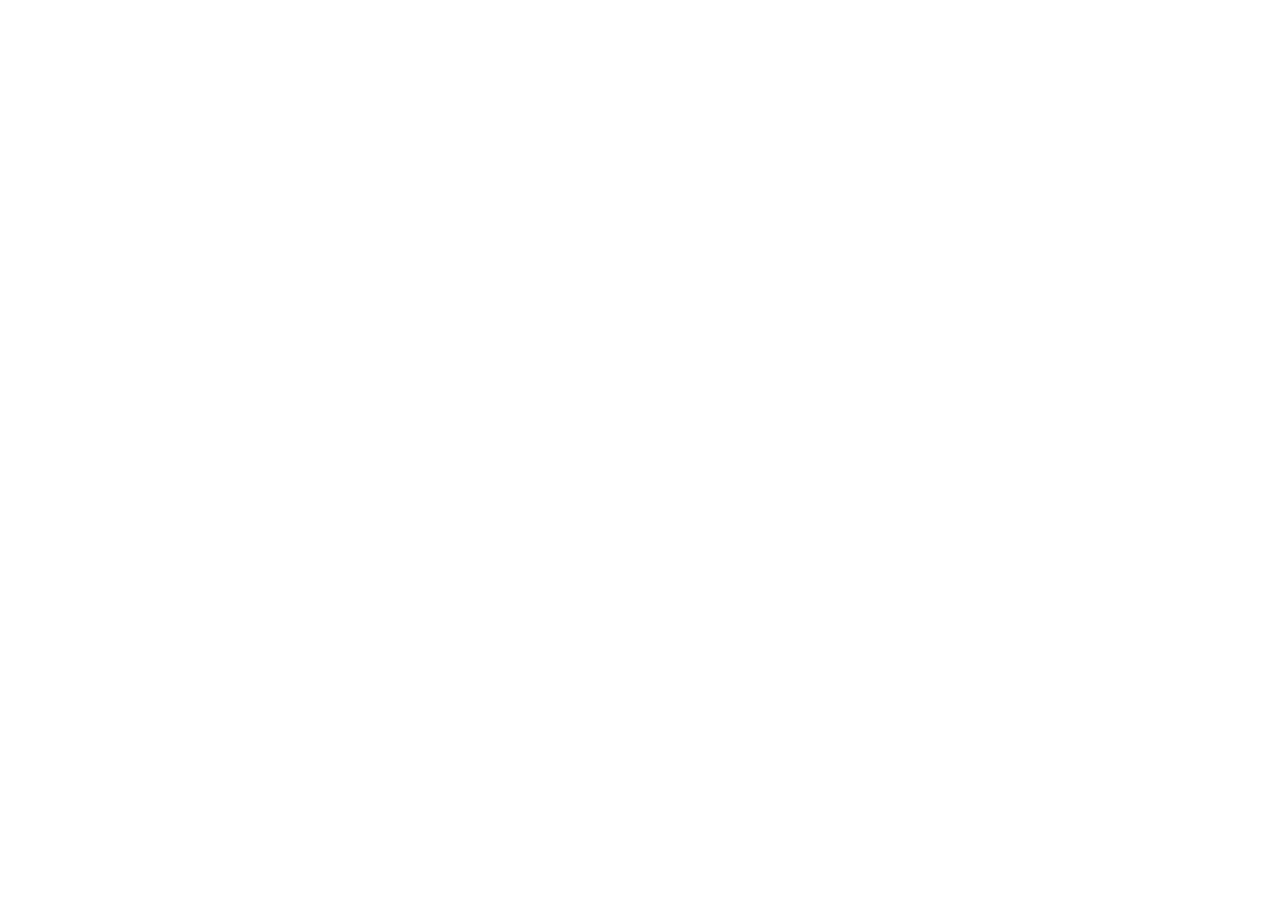
==== index.html @ 0bd3ad55 "Add files via upload" ====
<!DOCTYPE html>
<html lang="fr">
<head>
    <meta charset="UTF-8">
    <meta http-equiv="X-UA-Compatible" content="IE=edge">
    <meta name="viewport" content="width=device-width, initial-scale=1.0">

    <title>Orinoco</title>

</head>



<body>

    <header>

        <div class="presentation">
            
        </div>
        
    </header>



    
</body>
</html>
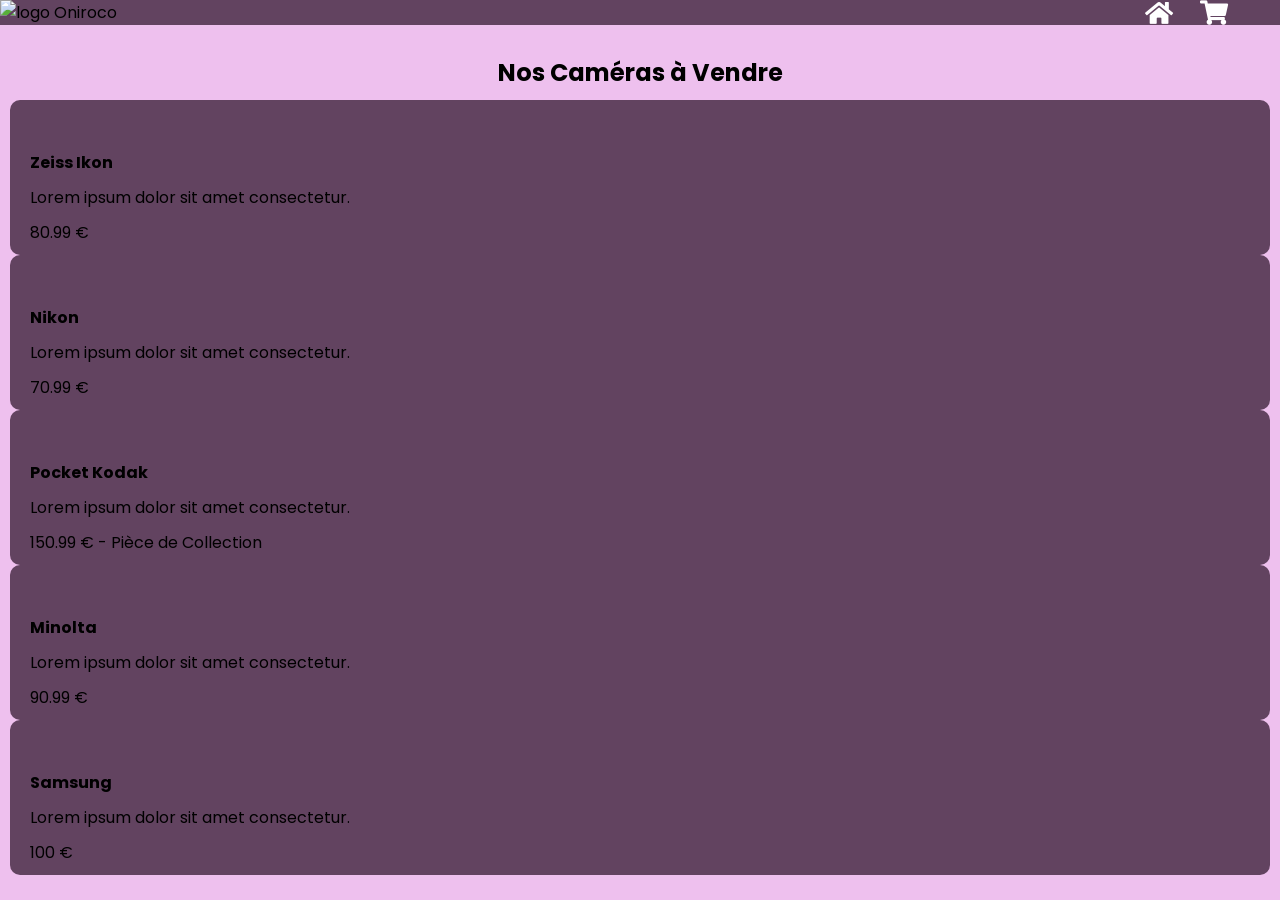
==== commit 8e312006: "Add files via upload" ====
--- a/index.html
+++ b/index.html
@@ -4,6 +4,11 @@
     <meta charset="UTF-8">
     <meta http-equiv="X-UA-Compatible" content="IE=edge">
     <meta name="viewport" content="width=device-width, initial-scale=1.0">
+    <link rel="stylesheet" href="accueil.css">
+    <link rel="shortcut icon" type="image/png" href="/Images/Favicon.jpg">
+    <link rel="stylesheet" href="https://use.fontawesome.com/releases/v5.15.2/css/all.css" integrity="sha384-vSIIfh2YWi9wW0r9iZe7RJPrKwp6bG+s9QZMoITbCckVJqGCCRhc+ccxNcdpHuYu" crossorigin="anonymous">
+    <link rel="preconnect" href="https://fonts.gstatic.com">
+    <link href="https://fonts.googleapis.com/css2?family=Poppins&display=swap" rel="stylesheet"> 
 
     <title>Orinoco</title>
 
@@ -15,14 +20,109 @@
 
     <header>
 
+
+    
         <div class="presentation">
+
             
+            <img src="/Images/Logo Oniroco.jpg" alt="logo Oniroco">
+
+           
+
+
+            <div class="liens">
+
+                <ul>
+
+                    <li>
+                        <a href="index.html"><i class="fas fa-home"></i></a>
+                    </li>
+
+                    <li>
+                        <a href="#"><i class="fas fa-shopping-cart"></i></a>
+                    </li>
+
+                </ul>
+
+            </div>
+
+
         </div>
+
+
         
     </header>
 
 
 
+    <section class="photo">
+
+
+        <h1>Nos Caméras à Vendre</h1>
+
+
+        <div class="container">
+
+            
+            <article class="camera1">
+
+                <img src="/Images/vcam_1.jpg" alt="">
+                <strong>Zeiss Ikon</strong>
+                <p>Lorem ipsum dolor sit amet consectetur.</p>
+                <span>80.99 €</span>
+                
+            </article>
+
+
+            <article class="camera2">
+
+                <img src="/Images/vcam_2.jpg" alt="">
+                <strong>Nikon</strong>
+                <p>Lorem ipsum dolor sit amet consectetur.</p>
+                <span>70.99 €</span>
+
+            </article>
+
+
+            <article class="camera3">
+
+                <img src="/Images/vcam_3.jpg" alt="">
+                <strong>Pocket Kodak</strong>
+                <p>Lorem ipsum dolor sit amet consectetur.</p>
+                <span>150.99 € - Pièce de Collection</span>
+
+            </article>
+
+
+            <article class="camera4">
+
+                <img src="/Images/vcam_4.jpg" alt="">
+                <strong>Minolta</strong>
+                <p>Lorem ipsum dolor sit amet consectetur.</p>
+                <span>90.99 €</span>
+
+            </article>
+
+
+
+            <article class="camera5">
+
+                <img src="/Images/vcam_5.jpg" alt="">
+                <strong>Samsung</strong>
+                <p>Lorem ipsum dolor sit amet consectetur.</p>
+                <span>100 €</span>
+
+            </article>
+
+
+
+
+        </div>
+
+
+
+    </section>
     
+ 
 </body>
 </html>
--- a/accueil.css
+++ b/accueil.css
@@ -0,0 +1,284 @@
+*, ::before, ::after {
+
+    box-sizing: border-box;
+    margin: 0;
+    padding: 0;
+
+}
+
+
+body {
+
+    background: #eec0ee;
+    font-family: 'poppins', sans-serif;
+}
+
+
+
+
+
+
+/* HEADER */
+
+
+
+.presentation {
+
+    background: rgba(24, 1, 20, 0.651);
+    display: flex;
+    align-items: center;
+    justify-content: space-between;
+    
+}
+
+
+.presentation img {
+
+    width: 200px;
+    
+}
+
+
+
+.liens {
+
+    display: flex;
+    width: 150px;
+    font-size: 20px;
+    
+    
+}
+
+
+.liens ul {
+
+    display: flex;
+    list-style-type: none;
+    
+    
+}
+
+.liens a {
+
+    display: flex;
+    text-decoration: none;
+    margin-left: 15px;
+    color: #fff;
+    
+}
+
+
+.liens i {
+
+    font-size: 25px;
+    width: 40px;
+    
+}
+
+
+
+/* CORPS DE LA PAGE */
+
+
+.photo {
+
+    
+
+}
+
+
+
+.photo h1 {
+
+    display: flex;
+    justify-content: center;
+    margin-top: 30px;
+
+}
+
+
+.container {
+
+    display: flex;
+    flex-direction: column;
+    margin: 10px;
+}
+
+
+
+
+.container img {
+
+    display: flex;
+    justify-content: center;
+    margin-top: 40px;
+    width: 300px;
+
+}
+
+
+.camera1 {
+
+    background: rgba(24, 1, 20, 0.651);
+    border-radius: 10px;
+    
+    
+}
+
+
+
+.camera1 img {
+
+    display: flex;
+    justify-content: center;
+    cursor: pointer;
+    
+}
+
+
+.camera1 p, strong, span {
+
+    display: flex;
+    margin-top: 10px;
+    margin-left: 20px;
+    cursor: pointer;
+    
+}
+
+
+span {
+
+    padding-bottom: 10px;
+
+}
+
+
+
+
+.camera2 {
+
+    background: rgba(24, 1, 20, 0.651);
+    border-radius: 10px;
+    
+    
+}
+
+
+
+.camera2 img {
+
+    display: flex;
+    justify-content: center;
+    cursor: pointer;
+    
+}
+
+.camera2 p, strong, span {
+
+    display: flex;
+    margin-top: 10px;
+    margin-left: 20px;
+    cursor: pointer;
+    
+    
+}
+
+
+
+.camera3 {
+
+    background: rgba(24, 1, 20, 0.651);
+    border-radius: 10px;
+    
+    
+}
+
+
+
+.camera3 img {
+
+    display: flex;
+    cursor: pointer;
+    
+}
+
+
+.camera3 p, strong, span {
+
+    display: flex;
+    margin-top: 10px;
+    margin-left: 20px;
+    cursor: pointer;
+    
+    
+}
+
+
+
+.camera4 {
+
+    background: rgba(24, 1, 20, 0.651);
+    border-radius: 10px;
+    
+    
+}
+
+
+
+.camera4 img {
+
+    display: flex;
+    cursor: pointer;
+    
+}
+
+
+.camera4 p, strong, span {
+
+    display: flex;
+    margin-top: 10px;
+    margin-left: 20px;
+    cursor: pointer;
+    
+    
+}
+
+
+
+.camera5 {
+
+    background: rgba(24, 1, 20, 0.651);
+    border-radius: 10px;
+    
+    
+}
+
+
+.camera5 img {
+
+    display: flex;
+    cursor: pointer;
+    
+}
+
+
+.camera5 p, strong, span {
+
+    display: flex;
+    margin-top: 10px;
+    margin-left: 20px;
+    cursor: pointer;
+    
+    
+}
+
+{
+
+    display: flex;
+    margin-top: 10px;
+    cursor: pointer;
+    
+}
+
+
+
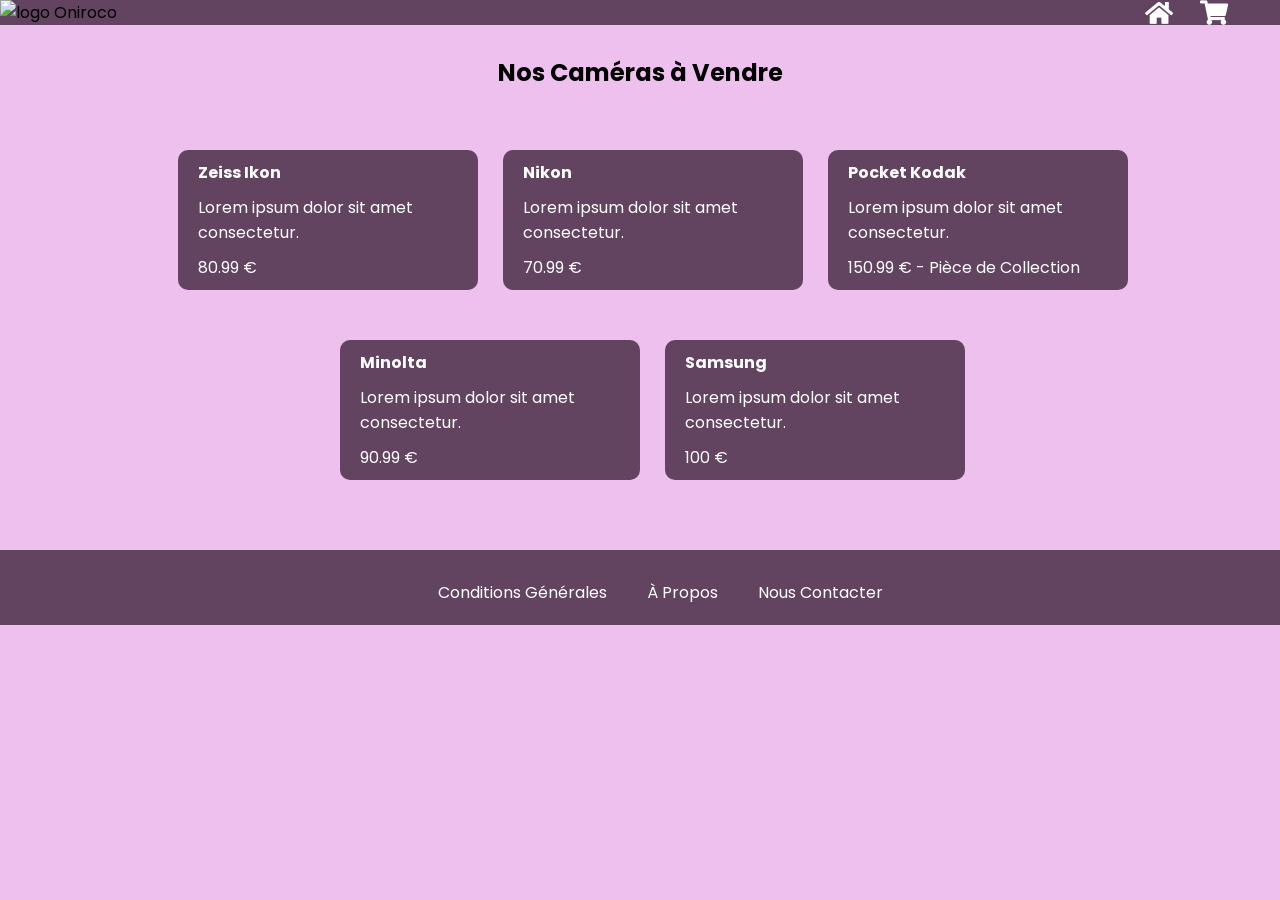
==== commit afb37561: "Add files via upload" ====
--- a/index.html
+++ b/index.html
@@ -5,6 +5,7 @@
     <meta http-equiv="X-UA-Compatible" content="IE=edge">
     <meta name="viewport" content="width=device-width, initial-scale=1.0">
     <link rel="stylesheet" href="accueil.css">
+    <link rel="stylesheet" href="media.css">
     <link rel="shortcut icon" type="image/png" href="/Images/Favicon.jpg">
     <link rel="stylesheet" href="https://use.fontawesome.com/releases/v5.15.2/css/all.css" integrity="sha384-vSIIfh2YWi9wW0r9iZe7RJPrKwp6bG+s9QZMoITbCckVJqGCCRhc+ccxNcdpHuYu" crossorigin="anonymous">
     <link rel="preconnect" href="https://fonts.gstatic.com">
@@ -25,9 +26,10 @@
         <div class="presentation">
 
             
+
             <img src="/Images/Logo Oniroco.jpg" alt="logo Oniroco">
 
-           
+            
 
 
             <div class="liens">
@@ -39,7 +41,7 @@
                     </li>
 
                     <li>
-                        <a href="#"><i class="fas fa-shopping-cart"></i></a>
+                        <a href="panier.html"><i class="fas fa-shopping-cart"></i></a>
                     </li>
 
                 </ul>
@@ -66,11 +68,12 @@
             
             <article class="camera1">
 
+
                 <img src="/Images/vcam_1.jpg" alt="">
                 <strong>Zeiss Ikon</strong>
                 <p>Lorem ipsum dolor sit amet consectetur.</p>
                 <span>80.99 €</span>
-                
+
             </article>
 
 
@@ -122,6 +125,33 @@
 
 
     </section>
+
+
+
+    <footer>
+
+        <div class="info">
+
+            <ul>
+
+                <li>
+                    <a href="conditions">Conditions Générales</a>
+                </li>
+
+                </li>
+                    <a href="propos">À Propos</a>
+                </li>
+
+                </li>
+                    <a href="contact">Nous Contacter</a>
+                </li>
+
+            </ul>
+
+        </div>
+
+
+    </footer>
     
  
 </body>
--- a/accueil.css
+++ b/accueil.css
@@ -32,7 +32,7 @@
 }
 
 
-.presentation img {
+.presentation img  {
 
     width: 200px;
     
@@ -102,6 +102,7 @@
     display: flex;
     flex-direction: column;
     margin: 10px;
+    
 }
 
 
@@ -111,19 +112,22 @@
 
     display: flex;
     justify-content: center;
-    margin-top: 40px;
+    border-radius: 10px 10px 0 0;
     width: 300px;
 
 }
 
 
-.camera1 {
-
-    background: rgba(24, 1, 20, 0.651);
-    border-radius: 10px;
-    
-    
-}
+.camera1, .camera2, .camera3, .camera4, .camera5 {
+
+    background: rgba(24, 1, 20, 0.651);
+    margin-top: 50px;
+    border-radius: 10px;
+    width: 300px;
+    color: #fff;
+      
+}
+
 
 
 
@@ -272,13 +276,35 @@
     
 }
 
-{
-
-    display: flex;
-    margin-top: 10px;
-    cursor: pointer;
-    
-}
-
-
-
+
+
+
+
+/* FOOTER */
+
+
+footer {
+
+    background: rgba(24, 1, 20, 0.651);
+    margin-top: 70px;
+}
+
+
+.info ul  {
+
+    list-style-type: none;
+    padding: 20px;
+    display: flex;
+    flex-direction: column;
+}
+
+
+.info a {
+
+    
+    text-decoration: none;
+    color: #fff;
+    margin-top: 10px;
+
+}
+
--- a/media.css
+++ b/media.css
@@ -0,0 +1,143 @@
+
+@media (min-width: 320px) {
+
+    .container {
+
+        display: flex;
+        justify-content: center;
+        flex-direction: row;
+        flex-wrap: wrap;
+        
+
+
+    }
+
+
+  
+
+
+
+}
+
+
+
+
+@media (min-width: 400px) {
+
+    .container {
+
+        display: flex;
+        justify-content: center;
+        flex-direction: row;
+        flex-wrap: wrap;
+        
+
+
+    }
+
+
+   
+
+}
+
+
+
+
+@media (min-width: 620px) {
+
+    .container {
+
+        display: flex;
+        justify-content: center;
+        flex-direction: row;
+        flex-wrap: wrap;
+        
+
+
+    }
+
+
+    .camera1, .camera2, .camera3, .camera4, .camera5 {
+
+        margin-left: 25px;
+
+
+    }
+
+
+
+    .info ul {
+
+        display: flex;
+        justify-content: center;
+        flex-direction: row;
+       
+    }
+
+
+    .info a {
+
+        display: flex;
+        margin-left: 40px;
+
+    }
+
+
+
+}
+
+
+
+
+
+@media (min-width: 730px) {
+
+    .container {
+
+        display: flex;
+        justify-content: center;
+        flex-direction: row;
+        flex-wrap: wrap;
+        
+
+
+    }
+
+
+    .camera1, .camera2, .camera3, .camera4, .camera5 {
+
+        margin-left: 25px;
+
+
+    }
+
+
+
+}
+
+
+
+@media (min-width: 1050px) {
+
+    .container {
+
+        display: flex;
+        justify-content: center;
+        flex-direction: row;
+        flex-wrap: wrap;
+        
+
+
+    }
+
+
+    .camera1, .camera2, .camera3, .camera4, .camera5 {
+
+        margin-left: 25px;
+
+
+    }
+
+
+
+}
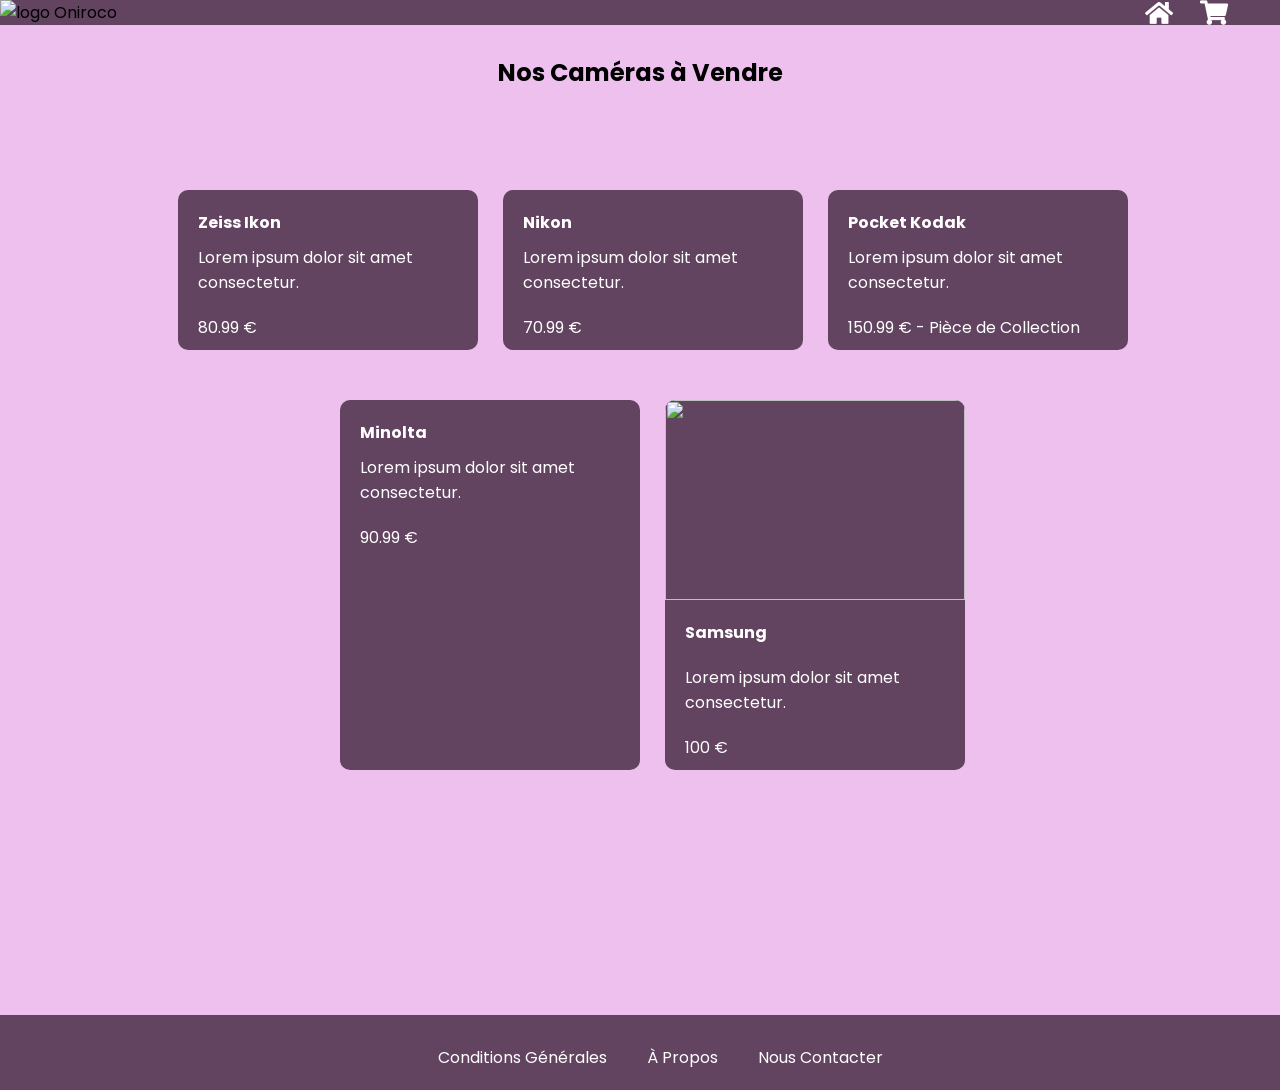
==== commit 0e63997c: "Add files via upload" ====
--- a/index.html
+++ b/index.html
@@ -11,7 +11,7 @@
     <link rel="preconnect" href="https://fonts.gstatic.com">
     <link href="https://fonts.googleapis.com/css2?family=Poppins&display=swap" rel="stylesheet"> 
 
-    <title>Orinoco</title>
+    <title>Orinoco - Accueil</title>
 
 </head>
 
@@ -128,6 +128,7 @@
 
 
 
+  
     <footer>
 
         <div class="info">
@@ -153,6 +154,10 @@
 
     </footer>
     
+
+    
  
 </body>
+
+
 </html>
--- a/accueil.css
+++ b/accueil.css
@@ -80,13 +80,6 @@
 /* CORPS DE LA PAGE */
 
 
-.photo {
-
-    
-
-}
-
-
 
 .photo h1 {
 
@@ -101,7 +94,7 @@
 
     display: flex;
     flex-direction: column;
-    margin: 10px;
+    margin: 50px;
     
 }
 
@@ -114,7 +107,7 @@
     justify-content: center;
     border-radius: 10px 10px 0 0;
     width: 300px;
-
+    
 }
 
 
@@ -262,14 +255,15 @@
 
     display: flex;
     cursor: pointer;
-    
+    height: 200px;
+    object-fit: cover;
 }
 
 
 .camera5 p, strong, span {
 
     display: flex;
-    margin-top: 10px;
+    margin-top: 20px;
     margin-left: 20px;
     cursor: pointer;
     
@@ -286,7 +280,7 @@
 footer {
 
     background: rgba(24, 1, 20, 0.651);
-    margin-top: 70px;
+    margin-top: 245px;
 }
 
 
--- a/media.css
+++ b/media.css
@@ -1,3 +1,7 @@
+
+/* PAGE D'ACCUEIL - PAGE 1 */
+
+
 
 @media (min-width: 320px) {
 
@@ -7,13 +11,13 @@
         justify-content: center;
         flex-direction: row;
         flex-wrap: wrap;
-        
+
 
 
     }
 
 
-  
+
 
 
 
@@ -30,13 +34,13 @@
         justify-content: center;
         flex-direction: row;
         flex-wrap: wrap;
-        
+
 
 
     }
 
 
-   
+
 
 }
 
@@ -51,7 +55,7 @@
         justify-content: center;
         flex-direction: row;
         flex-wrap: wrap;
-        
+
 
 
     }
@@ -71,7 +75,7 @@
         display: flex;
         justify-content: center;
         flex-direction: row;
-       
+
     }
 
 
@@ -98,7 +102,6 @@
         justify-content: center;
         flex-direction: row;
         flex-wrap: wrap;
-        
 
 
     }
@@ -125,7 +128,7 @@
         justify-content: center;
         flex-direction: row;
         flex-wrap: wrap;
-        
+
 
 
     }
@@ -140,4 +143,10 @@
 
 
 
-}+}
+
+
+
+
+
+
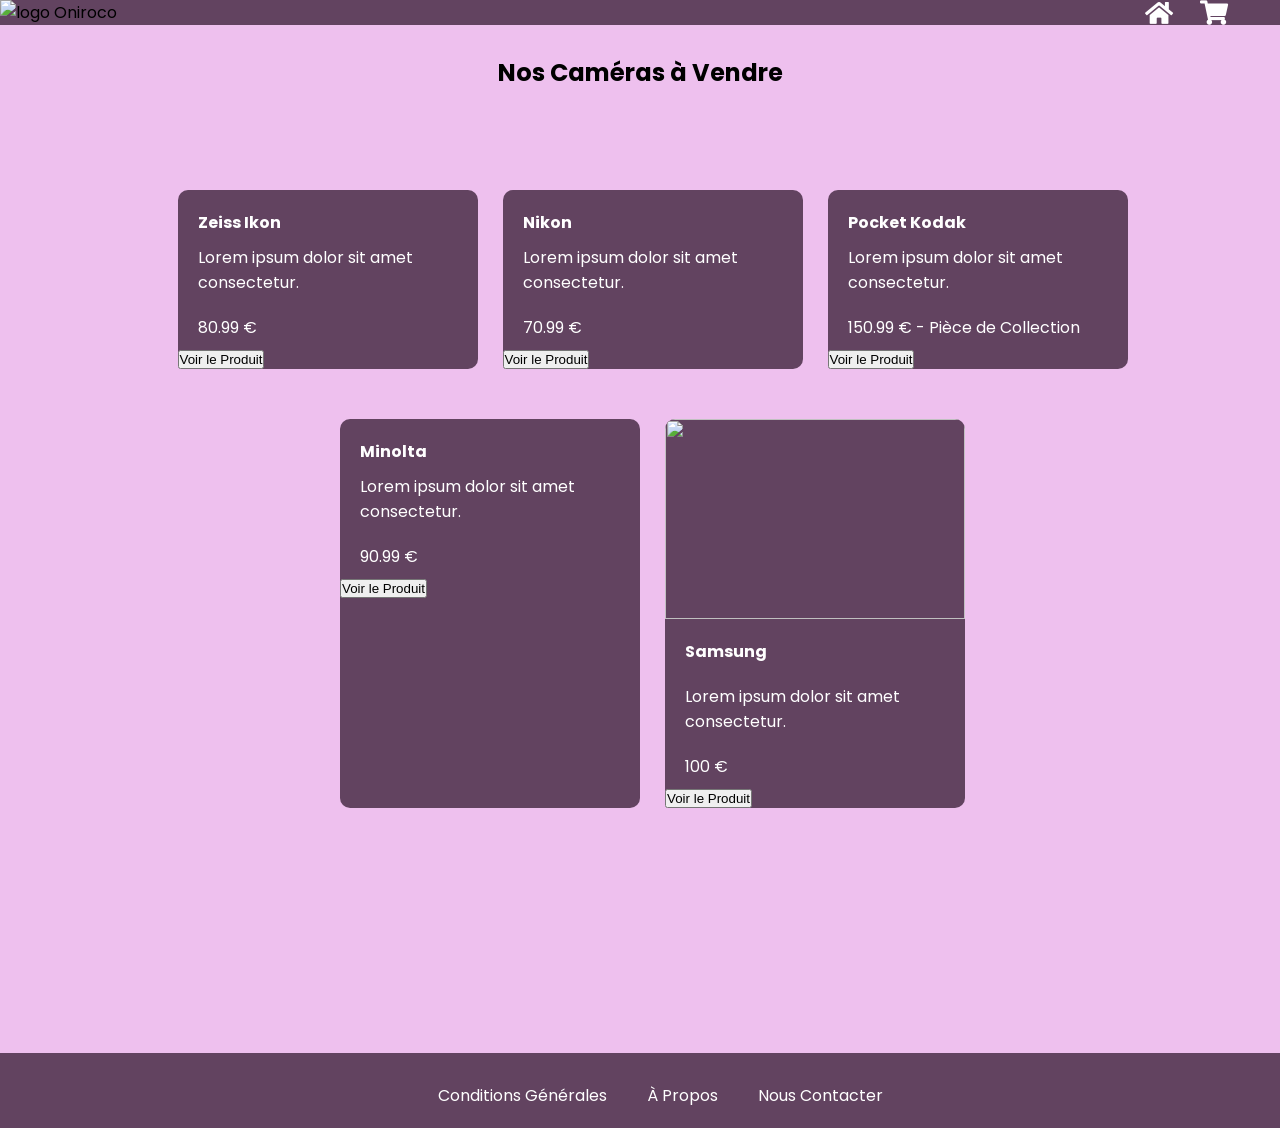
==== commit 481bbfa7: "Add files via upload" ====
--- a/index.html
+++ b/index.html
@@ -74,6 +74,10 @@
                 <p>Lorem ipsum dolor sit amet consectetur.</p>
                 <span>80.99 €</span>
 
+                <button class="boutton">
+                    Voir le Produit
+                </button>
+
             </article>
 
 
@@ -83,6 +87,11 @@
                 <strong>Nikon</strong>
                 <p>Lorem ipsum dolor sit amet consectetur.</p>
                 <span>70.99 €</span>
+
+                <button class="boutton">
+                    Voir le Produit
+                </button>
+
 
             </article>
 
@@ -94,6 +103,10 @@
                 <p>Lorem ipsum dolor sit amet consectetur.</p>
                 <span>150.99 € - Pièce de Collection</span>
 
+                <button class="boutton">
+                    Voir le Produit
+                </button>
+
             </article>
 
 
@@ -103,6 +116,10 @@
                 <strong>Minolta</strong>
                 <p>Lorem ipsum dolor sit amet consectetur.</p>
                 <span>90.99 €</span>
+
+                <button class="boutton">
+                    Voir le Produit
+                </button>
 
             </article>
 
@@ -114,6 +131,10 @@
                 <strong>Samsung</strong>
                 <p>Lorem ipsum dolor sit amet consectetur.</p>
                 <span>100 €</span>
+
+                <button class="boutton">
+                    Voir le Produit
+                </button>
 
             </article>
 
--- a/accueil.css
+++ b/accueil.css
@@ -272,6 +272,16 @@
 
 
 
+.boutton {
+
+    display: flex;
+    justify-content: center;
+    
+
+}
+
+
+
 
 
 /* FOOTER */
